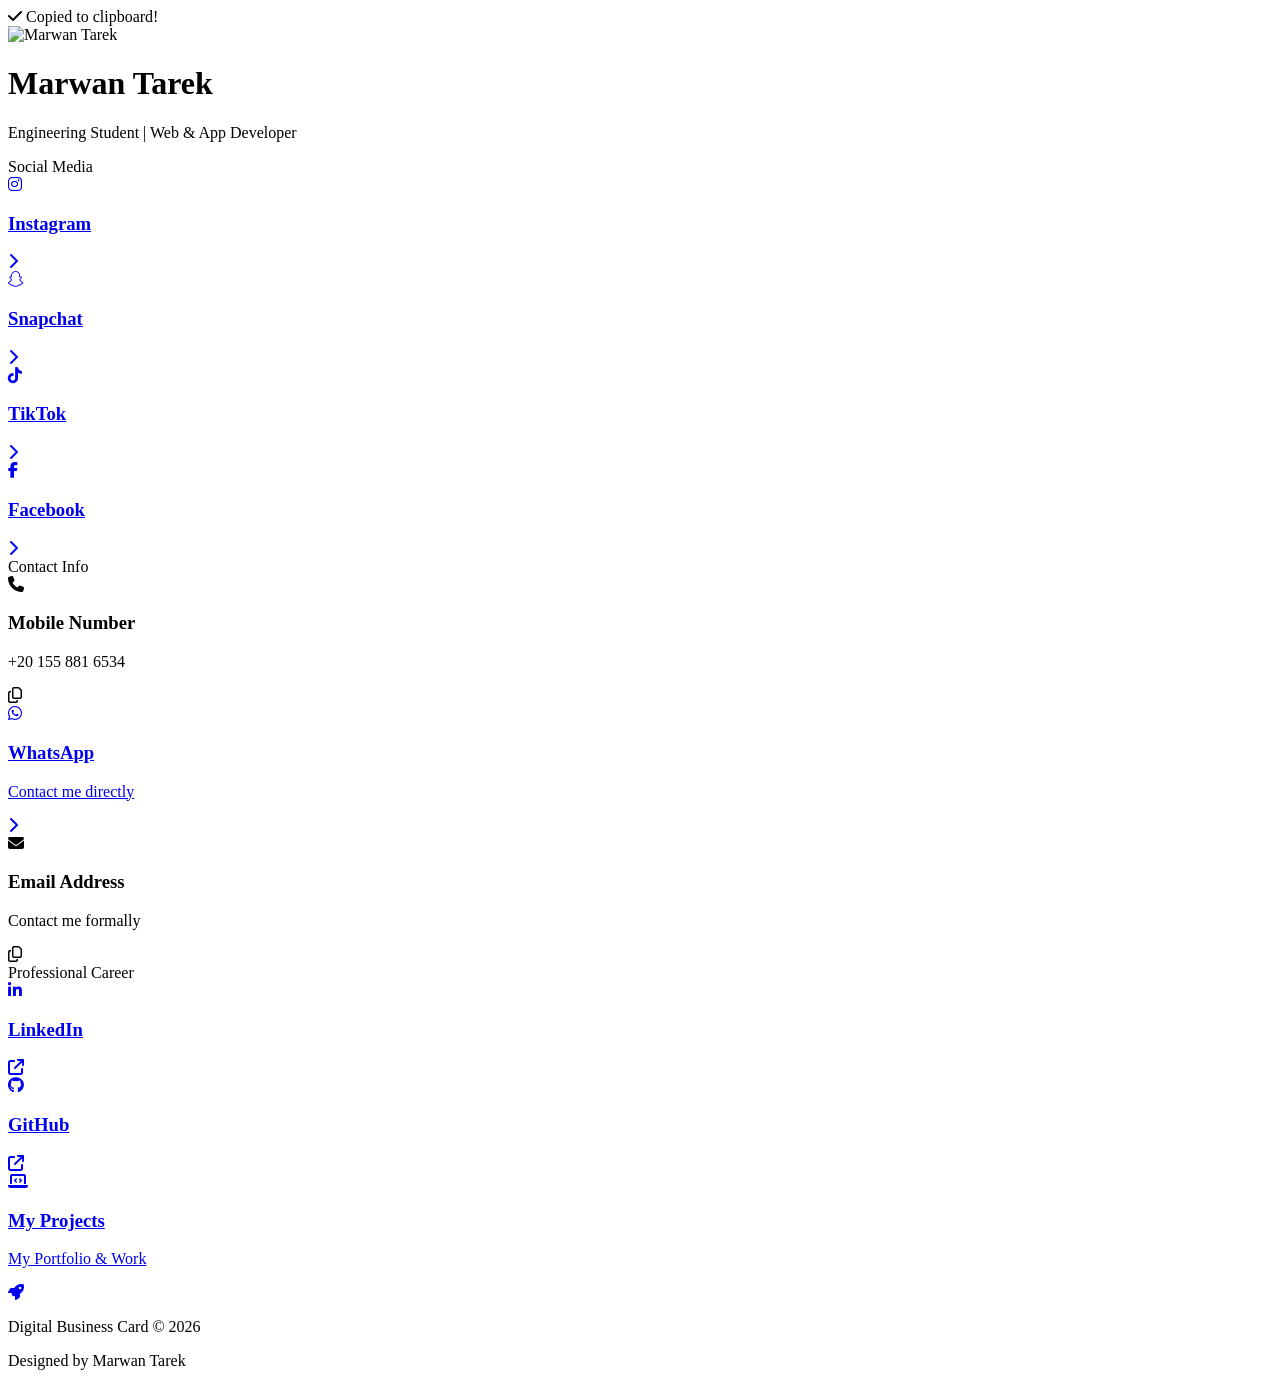
==== index.html @ fdb24382 "Update GitHub username link" ====
<!DOCTYPE html>
<html lang="en">
<head>
    <meta charset="UTF-8">
    <meta name="viewport" content="width=device-width, initial-scale=1.0">
    <title>Marwan Tarek</title>
    <link rel="stylesheet" href="style.css">
    <link rel="stylesheet" href="https://cdnjs.cloudflare.com/ajax/libs/font-awesome/6.4.0/css/all.min.css">
    <link href="https://fonts.googleapis.com/css2?family=Tajawal:wght@400;500;700;800&display=swap" rel="stylesheet">
</head>
<body>

    <div class="background">
        <div class="blob blob-1"></div>
        <div class="blob blob-2"></div>
        <div class="blob blob-3"></div>
    </div>

    <div id="toast"><i class="fa-solid fa-check"></i> Copied to clipboard!</div>

    <div class="container">
        
        <header class="profile-header fade-in">
            <div class="img-box">
                <img src="pic/pic.jpg" alt="Marwan Tarek" class="profile-img">
                <div class="online-dot"></div>
            </div>
            <h1 class="name">Marwan Tarek</h1>
            <p class="bio">Engineering Student | Web & App Developer</p>
        </header>

        <main class="links-wrapper">
            
            <div class="section-title fade-in"><span>Social Media</span></div>

            <a href="https://www.instagram.com/itsengmarwan" target="_blank" class="card instagram fade-in-up delay-1">
                <div class="icon-box"><i class="fa-brands fa-instagram"></i></div>
                <div class="text-box"><h3>Instagram</h3></div>
                <i class="fa-solid fa-chevron-right arrow"></i>
            </a>

            <a href="https://www.snapchat.com/add/mtg-6" target="_blank" class="card snapchat fade-in-up delay-2">
                <div class="icon-box"><i class="fa-brands fa-snapchat"></i></div>
                <div class="text-box"><h3>Snapchat</h3></div>
                <i class="fa-solid fa-chevron-right arrow"></i>
            </a>

            <a href="https://www.tiktok.com/@itsengmarwan" target="_blank" class="card tiktok fade-in-up delay-3">
                <div class="icon-box"><i class="fa-brands fa-tiktok"></i></div>
                <div class="text-box"><h3>TikTok</h3></div>
                <i class="fa-solid fa-chevron-right arrow"></i>
            </a>

            <a href="https://www.facebook.com/share/175hGENDYa/" target="_blank" class="card facebook fade-in-up delay-4">
                <div class="icon-box"><i class="fa-brands fa-facebook-f"></i></div>
                <div class="text-box"><h3>Facebook</h3></div>
                <i class="fa-solid fa-chevron-right arrow"></i>
            </a>

            <div class="section-title fade-in"><span>Contact Info</span></div>

            <div class="card contact-card fade-in-up delay-5" onclick="copyToClipboard('+201558816534')">
                <div class="icon-box phone"><i class="fa-solid fa-phone"></i></div>
                <div class="text-box">
                    <h3>Mobile Number</h3>
                    <p>+20 155 881 6534</p>
                </div>
                <i class="fa-regular fa-copy copy-icon"></i>
            </div>

            <a href="https://wa.me/+201558816534" target="_blank" class="card whatsapp fade-in-up delay-6">
                <div class="icon-box"><i class="fa-brands fa-whatsapp"></i></div>
                <div class="text-box">
                    <h3>WhatsApp</h3>
                    <p>Contact me directly</p>
                </div>
                <i class="fa-solid fa-chevron-right arrow"></i>
            </a>

            <div class="card contact-card fade-in-up delay-7" onclick="copyToClipboard('marwan.120250174@ejust.edu.eg')">
                <div class="icon-box email"><i class="fa-solid fa-envelope"></i></div>
                <div class="text-box email-text">
                    <h3>Email Address</h3>
                    <p>Contact me formally</p>
                </div>
                <i class="fa-regular fa-copy copy-icon"></i>
            </div>

            <div class="section-title fade-in"><span>Professional Career</span></div>

            <a href="https://www.linkedin.com/in/marwan-tarek-4783263a5" target="_blank" class="card linkedin fade-in-up delay-8">
                <div class="icon-box"><i class="fa-brands fa-linkedin-in"></i></div>
                <div class="text-box"><h3>LinkedIn</h3></div>
                <i class="fa-solid fa-arrow-up-right-from-square arrow"></i>
            </a>

            <a href="https://github.com/itsengmarwan" target="_blank" class="card github fade-in-up delay-9">
                <div class="icon-box"><i class="fa-brands fa-github"></i></div>
                <div class="text-box"><h3>GitHub</h3></div>
                <i class="fa-solid fa-arrow-up-right-from-square arrow"></i>
            </a>

            <a href="projects.html" class="card special-project fade-in-up delay-10">
                <div class="icon-box"><i class="fa-solid fa-laptop-code"></i></div>
                <div class="text-box">
                    <h3>My Projects</h3>
                    <p>My Portfolio & Work</p>
                </div>
                <i class="fa-solid fa-rocket arrow"></i>
            </a>

        </main>

        <footer>
            <p>Digital Business Card &copy; 2026</p>
            <p>Designed by <span class="highlight">Marwan Tarek</span></p>
        </footer>
    </div>

    <script src="script.js"></script>
</body>
</html>
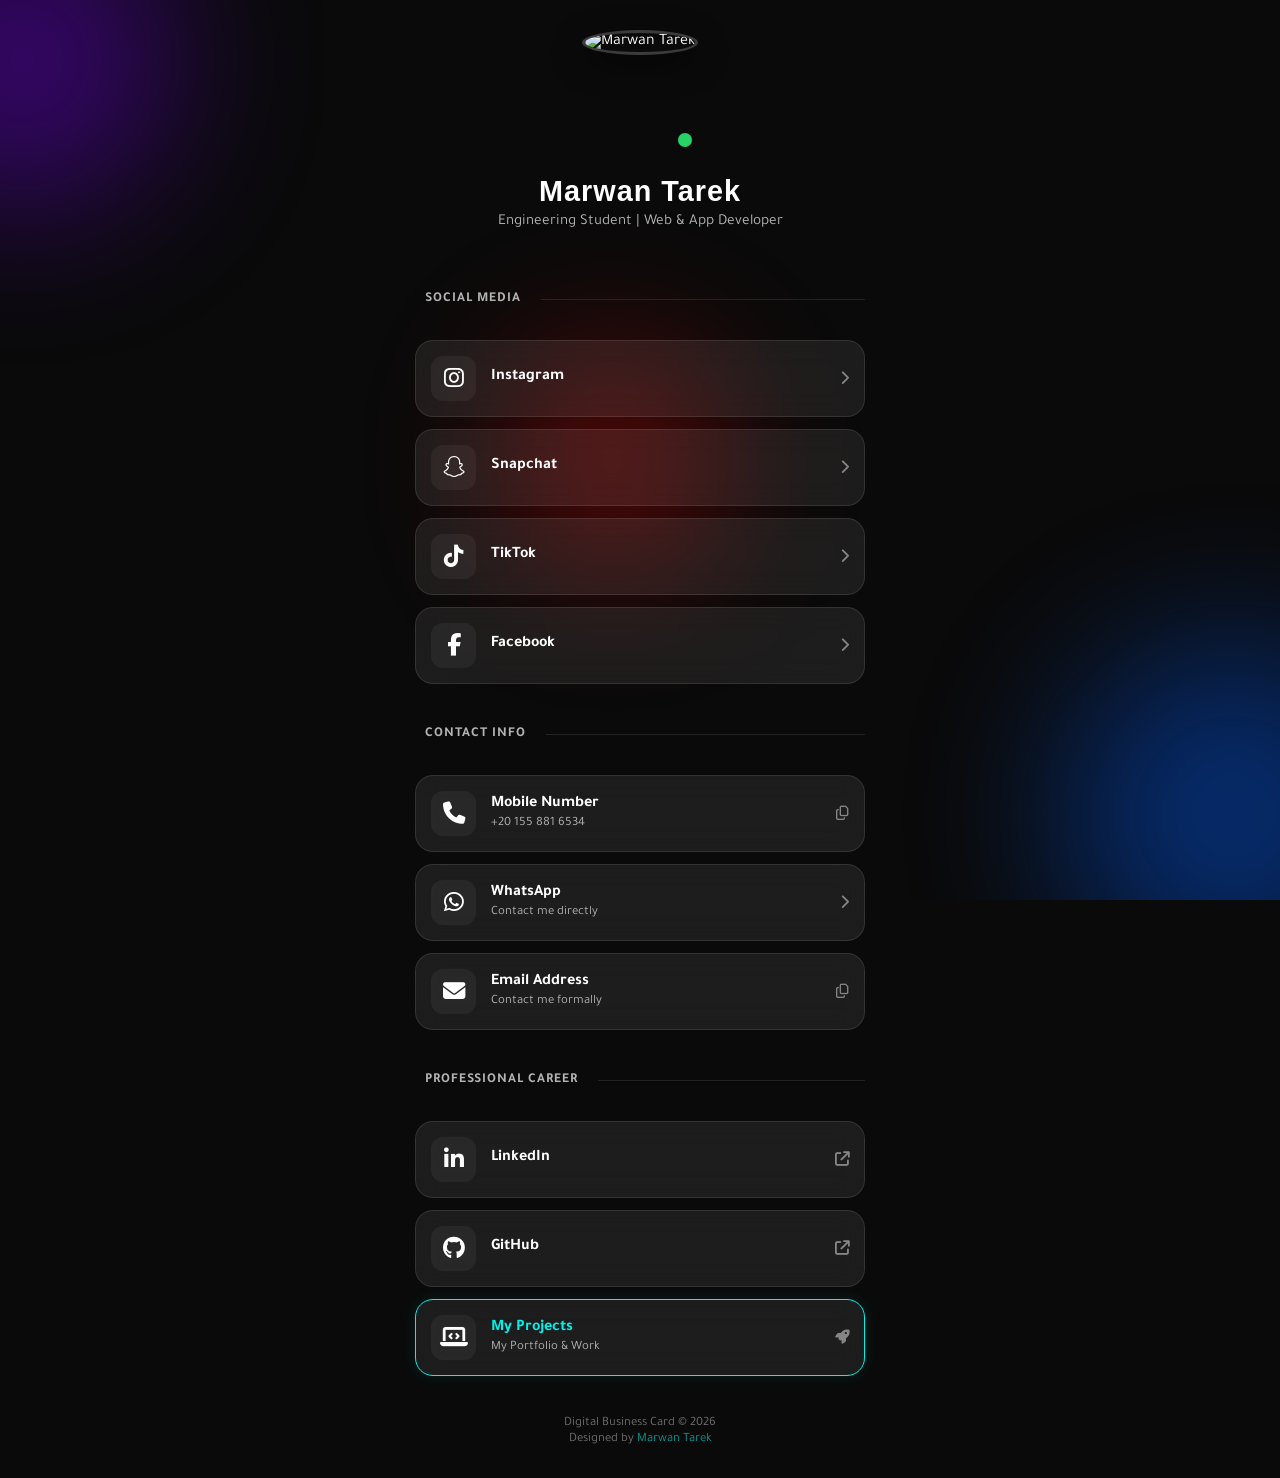
==== commit e99f1b91: "Refresh portfolio links and accessibility" ====
--- a/index.html
+++ b/index.html
@@ -3,6 +3,7 @@
 <head>
     <meta charset="UTF-8">
     <meta name="viewport" content="width=device-width, initial-scale=1.0">
+    <meta name="description" content="Marwan Tarek's digital business card, professional links, and selected web projects.">
     <title>Marwan Tarek</title>
     <link rel="stylesheet" href="style.css">
     <link rel="stylesheet" href="https://cdnjs.cloudflare.com/ajax/libs/font-awesome/6.4.0/css/all.min.css">
@@ -33,25 +34,25 @@
             
             <div class="section-title fade-in"><span>Social Media</span></div>
 
-            <a href="https://www.instagram.com/itsengmarwan" target="_blank" class="card instagram fade-in-up delay-1">
+            <a href="https://www.instagram.com/itsengmarwan" target="_blank" rel="noopener noreferrer" class="card instagram fade-in-up delay-1">
                 <div class="icon-box"><i class="fa-brands fa-instagram"></i></div>
                 <div class="text-box"><h3>Instagram</h3></div>
                 <i class="fa-solid fa-chevron-right arrow"></i>
             </a>
 
-            <a href="https://www.snapchat.com/add/mtg-6" target="_blank" class="card snapchat fade-in-up delay-2">
+            <a href="https://www.snapchat.com/add/mtg-6" target="_blank" rel="noopener noreferrer" class="card snapchat fade-in-up delay-2">
                 <div class="icon-box"><i class="fa-brands fa-snapchat"></i></div>
                 <div class="text-box"><h3>Snapchat</h3></div>
                 <i class="fa-solid fa-chevron-right arrow"></i>
             </a>
 
-            <a href="https://www.tiktok.com/@itsengmarwan" target="_blank" class="card tiktok fade-in-up delay-3">
+            <a href="https://www.tiktok.com/@itsengmarwan" target="_blank" rel="noopener noreferrer" class="card tiktok fade-in-up delay-3">
                 <div class="icon-box"><i class="fa-brands fa-tiktok"></i></div>
                 <div class="text-box"><h3>TikTok</h3></div>
                 <i class="fa-solid fa-chevron-right arrow"></i>
             </a>
 
-            <a href="https://www.facebook.com/share/175hGENDYa/" target="_blank" class="card facebook fade-in-up delay-4">
+            <a href="https://www.facebook.com/share/175hGENDYa/" target="_blank" rel="noopener noreferrer" class="card facebook fade-in-up delay-4">
                 <div class="icon-box"><i class="fa-brands fa-facebook-f"></i></div>
                 <div class="text-box"><h3>Facebook</h3></div>
                 <i class="fa-solid fa-chevron-right arrow"></i>
@@ -59,16 +60,16 @@
 
             <div class="section-title fade-in"><span>Contact Info</span></div>
 
-            <div class="card contact-card fade-in-up delay-5" onclick="copyToClipboard('+201558816534')">
+            <button type="button" class="card contact-card fade-in-up delay-5" onclick="copyToClipboard('+201558816534')" aria-label="Copy mobile number">
                 <div class="icon-box phone"><i class="fa-solid fa-phone"></i></div>
                 <div class="text-box">
                     <h3>Mobile Number</h3>
                     <p>+20 155 881 6534</p>
                 </div>
                 <i class="fa-regular fa-copy copy-icon"></i>
-            </div>
+            </button>
 
-            <a href="https://wa.me/+201558816534" target="_blank" class="card whatsapp fade-in-up delay-6">
+            <a href="https://wa.me/+201558816534" target="_blank" rel="noopener noreferrer" class="card whatsapp fade-in-up delay-6">
                 <div class="icon-box"><i class="fa-brands fa-whatsapp"></i></div>
                 <div class="text-box">
                     <h3>WhatsApp</h3>
@@ -77,24 +78,24 @@
                 <i class="fa-solid fa-chevron-right arrow"></i>
             </a>
 
-            <div class="card contact-card fade-in-up delay-7" onclick="copyToClipboard('marwan.120250174@ejust.edu.eg')">
+            <button type="button" class="card contact-card fade-in-up delay-7" onclick="copyToClipboard('marwan.120250174@ejust.edu.eg')" aria-label="Copy email address">
                 <div class="icon-box email"><i class="fa-solid fa-envelope"></i></div>
                 <div class="text-box email-text">
                     <h3>Email Address</h3>
                     <p>Contact me formally</p>
                 </div>
                 <i class="fa-regular fa-copy copy-icon"></i>
-            </div>
+            </button>
 
             <div class="section-title fade-in"><span>Professional Career</span></div>
 
-            <a href="https://www.linkedin.com/in/marwan-tarek-4783263a5" target="_blank" class="card linkedin fade-in-up delay-8">
+            <a href="https://www.linkedin.com/in/marwan-abosalem-4783263a5" target="_blank" rel="noopener noreferrer" class="card linkedin fade-in-up delay-8">
                 <div class="icon-box"><i class="fa-brands fa-linkedin-in"></i></div>
                 <div class="text-box"><h3>LinkedIn</h3></div>
                 <i class="fa-solid fa-arrow-up-right-from-square arrow"></i>
             </a>
 
-            <a href="https://github.com/itsengmarwan" target="_blank" class="card github fade-in-up delay-9">
+            <a href="https://github.com/itsengmarwan" target="_blank" rel="noopener noreferrer" class="card github fade-in-up delay-9">
                 <div class="icon-box"><i class="fa-brands fa-github"></i></div>
                 <div class="text-box"><h3>GitHub</h3></div>
                 <i class="fa-solid fa-arrow-up-right-from-square arrow"></i>
--- a/style.css
+++ b/style.css
@@ -0,0 +1,254 @@
+/* ================= المتغيرات والألوان ================= */
+:root {
+    --bg-dark: #0a0a0a;
+    --text-primary: #ffffff;
+    --text-secondary: #b3b3b3;
+    --glass-bg: rgba(255, 255, 255, 0.08);
+    --glass-border: rgba(255, 255, 255, 0.1);
+    --primary-accent: #00f2ea;
+    --card-radius: 18px;
+}
+
+* { margin: 0; padding: 0; box-sizing: border-box; -webkit-tap-highlight-color: transparent; }
+
+:focus-visible { outline: 3px solid var(--primary-accent); outline-offset: 4px; }
+button.card { width: 100%; font: inherit; text-align: left; }
+
+body {
+    font-family: 'Tajawal', sans-serif;
+    background-color: var(--bg-dark);
+    color: var(--text-primary);
+    min-height: 100vh;
+    display: flex;
+    justify-content: center;
+    overflow-x: hidden;
+    padding: 30px 15px;
+    direction: ltr; /* جعل الاتجاه من اليسار لليمين لأن النصوص إنجليزية */
+}
+
+/* ================= الخلفية المتحركة ================= */
+.background {
+    position: fixed; top: 0; left: 0; width: 100%; height: 100%; z-index: -1; overflow: hidden;
+}
+.blob {
+    position: absolute; border-radius: 50%; filter: blur(80px); opacity: 0.4;
+    animation: float 10s infinite alternate;
+}
+.blob-1 { top: -10%; left: -10%; width: 300px; height: 300px; background: #7b00ff; }
+.blob-2 { bottom: -10%; right: -10%; width: 350px; height: 350px; background: #005eff; animation-delay: -5s; }
+.blob-3 { top: 40%; left: 40%; width: 200px; height: 200px; background: #ff0000; animation-duration: 15s; }
+
+@keyframes float {
+    0% { transform: translate(0, 0); }
+    100% { transform: translate(30px, 50px); }
+}
+
+/* ================= الحاوية والهيدر ================= */
+.container { width: 100%; max-width: 450px; z-index: 1; }
+.profile-header { text-align: center; margin-bottom: 30px; }
+
+.img-box { position: relative; width: 130px; height: 130px; margin: 0 auto 15px; }
+.profile-img {
+    width: 100%; height: 100%; border-radius: 50%; object-fit: cover;
+    border: 3px solid rgba(255,255,255,0.2); box-shadow: 0 10px 30px rgba(0,0,0,0.5);
+}
+.online-dot {
+    position: absolute; bottom: 10px; right: 10px;
+    width: 20px; height: 20px; background: #25D366;
+    border: 3px solid var(--bg-dark); border-radius: 50%;
+}
+.name { font-size: 1.8rem; font-weight: 800; letter-spacing: 1px; margin-bottom: 5px; }
+.bio { color: var(--text-secondary); font-size: 0.95rem; margin-bottom: 8px; }
+
+/* ================= عناوين الأقسام ================= */
+.section-title {
+    display: flex; align-items: center; margin: 25px 0 15px;
+    color: var(--text-secondary); font-size: 0.85rem; font-weight: bold; text-transform: uppercase; letter-spacing: 1px;
+}
+.section-title span { padding: 5px 10px; border-radius: 8px; z-index: 2; }
+.section-title::after {
+    content: ''; flex-grow: 1; height: 1px; background: var(--glass-border); margin-left: 10px;
+}
+
+/* ================= الكروت ================= */
+.links-wrapper { display: flex; flex-direction: column; gap: 12px; }
+
+.card {
+    display: flex; align-items: center;
+    background: var(--glass-bg);
+    border: 1px solid var(--glass-border);
+    border-radius: var(--card-radius);
+    padding: 15px;
+    text-decoration: none;
+    color: var(--text-primary);
+    backdrop-filter: blur(15px);
+    transition: all 0.3s cubic-bezier(0.25, 0.8, 0.25, 1);
+    position: relative; overflow: hidden;
+    cursor: pointer;
+}
+.card:hover { transform: translateY(-3px); border-color: rgba(255,255,255,0.3); background: rgba(255,255,255,0.12); }
+.card:active { transform: scale(0.98); }
+
+.icon-box {
+    width: 45px; height: 45px; border-radius: 12px;
+    display: flex; align-items: center; justify-content: center;
+    font-size: 1.4rem; margin-right: 15px; /* تم التعديل لتناسب LTR */
+    background: rgba(255,255,255,0.05);
+    transition: 0.3s;
+}
+.text-box { flex-grow: 1; }
+.text-box h3 { font-size: 1rem; font-weight: 700; margin-bottom: 2px; }
+.text-box p { font-size: 0.8rem; color: var(--text-secondary); }
+.arrow, .copy-icon { font-size: 0.9rem; color: var(--text-secondary); opacity: 0.7; }
+
+/* ================= ألوان البرامج ================= */
+.instagram:hover .icon-box { background: linear-gradient(45deg, #f09433, #dc2743, #bc1888); color: #fff; }
+.snapchat:hover .icon-box { background: #FFFC00; color: #000; }
+.tiktok:hover .icon-box { background: #000; color: #fff; text-shadow: -1.5px -1.5px 0 #00f2ea , 1.5px 1.5px 0 #f20000; border: 1px solid #333; }
+.whatsapp:hover .icon-box { background: #25D366; color: #fff; }
+.linkedin:hover .icon-box { background: #0a66c2; color: #fff; }
+.facebook:hover .icon-box { background: #1877f2; color: #fff; }
+.github:hover .icon-box { background: #fff; color: #000; }
+.contact-card:hover .icon-box.phone { background: #0179ff; color: #fff; }
+.contact-card:hover .icon-box.email { background: #ffffff; color: #000000; }
+
+/* كارت المشاريع */
+.special-project { border: 1px solid var(--primary-accent); box-shadow: 0 0 15px rgba(0, 242, 234, 0.1); }
+.special-project:hover .icon-box { background: var(--primary-accent); color: #000; }
+.special-project h3 { color: var(--primary-accent); }
+
+/* ================= الأنيميشن ================= */
+.fade-in { opacity: 0; animation: fadeIn 0.8s forwards; }
+.fade-in-up { opacity: 0; transform: translateY(20px); animation: fadeInUp 0.6s forwards; }
+
+.delay-1 { animation-delay: 0.1s; } .delay-2 { animation-delay: 0.2s; } .delay-3 { animation-delay: 0.3s; }
+.delay-4 { animation-delay: 0.4s; } .delay-5 { animation-delay: 0.5s; } .delay-6 { animation-delay: 0.6s; }
+.delay-7 { animation-delay: 0.7s; } .delay-8 { animation-delay: 0.8s; } .delay-9 { animation-delay: 0.9s; }
+.delay-10 { animation-delay: 1.0s; }
+
+@keyframes fadeIn { to { opacity: 1; } }
+@keyframes fadeInUp { to { opacity: 1; transform: translateY(0); } }
+
+/* ================= التوست ================= */
+#toast {
+    visibility: hidden; min-width: 250px; background-color: rgba(30, 30, 30, 0.9); color: #fff;
+    text-align: center; border-radius: 50px; padding: 12px 20px; position: fixed;
+    z-index: 100; left: 50%; bottom: 40px; transform: translateX(-50%); font-size: 0.95rem;
+    box-shadow: 0 5px 20px rgba(0,0,0,0.4); border: 1px solid var(--primary-accent);
+    backdrop-filter: blur(5px); display: flex; align-items: center; justify-content: center; gap: 10px;
+}
+#toast.show { visibility: visible; animation: fadein 0.4s, fadeout 0.4s 2.5s; }
+
+@keyframes fadein { from {bottom: 0; opacity: 0;} to {bottom: 40px; opacity: 1;} }
+@keyframes fadeout { from {bottom: 40px; opacity: 1;} to {bottom: 0; opacity: 0;} }
+
+footer { margin-top: 40px; text-align: center; font-size: 0.8rem; color: var(--text-secondary); opacity: 0.6; }
+.highlight { color: var(--primary-accent); }
+/* ================= تنسيقات صفحة المشاريع ================= */
+
+/* توسيع الحاوية في صفحة المشاريع */
+.projects-container {
+    max-width: 800px; /* عرض أكبر ليستوعب الكروت */
+}
+
+/* الهيدر وزر الرجوع */
+.projects-header {
+    text-align: left; /* محاذاة لليسار */
+    margin-bottom: 40px;
+}
+.projects-header h1 {
+    font-size: 2rem; margin-bottom: 5px; color: var(--primary-accent);
+}
+.projects-header p {
+    color: var(--text-secondary);
+}
+.back-btn {
+    display: inline-flex; align-items: center; gap: 8px;
+    color: var(--text-primary); text-decoration: none;
+    margin-bottom: 20px; font-weight: bold; opacity: 0.8; transition: 0.3s;
+}
+.back-btn:hover { color: var(--primary-accent); transform: translateX(-5px); }
+
+/* الشبكة (Grid System) */
+.projects-grid {
+    display: grid;
+    grid-template-columns: repeat(auto-fit, minmax(300px, 1fr)); /* تجاوب تلقائي */
+    gap: 25px;
+}
+
+/* كارت المشروع */
+.project-card {
+    background: var(--glass-bg);
+    border: 1px solid var(--glass-border);
+    border-radius: 20px;
+    overflow: hidden; /* لمنع خروج الصورة */
+    transition: 0.3s;
+    display: flex; flex-direction: column;
+}
+
+.project-card:hover {
+    transform: translateY(-5px);
+    border-color: rgba(255,255,255,0.3);
+    box-shadow: 0 10px 30px rgba(0,0,0,0.3);
+}
+
+/* صورة المشروع */
+.project-img {
+    width: 100%; height: 180px; overflow: hidden;
+}
+.project-img img {
+    width: 100%; height: 100%; object-fit: cover;
+    transition: 0.5s;
+}
+.project-card:hover .project-img img {
+    transform: scale(1.05); /* زووم بسيط عند الهوفر */
+}
+
+/* محتوى المشروع */
+.project-content {
+    padding: 20px;
+    display: flex; flex-direction: column; flex-grow: 1;
+}
+.project-content h3 {
+    font-size: 1.2rem; margin-bottom: 10px; color: var(--text-primary);
+}
+.project-content p {
+    font-size: 0.9rem; color: var(--text-secondary); line-height: 1.5; margin-bottom: 15px; flex-grow: 1;
+}
+
+/* التاجز (Tech Stack) */
+.tech-stack {
+    display: flex; gap: 8px; flex-wrap: wrap; margin-bottom: 20px;
+}
+.tech-stack span {
+    background: rgba(255,255,255,0.1);
+    color: var(--primary-accent);
+    padding: 4px 10px; border-radius: 50px;
+    font-size: 0.75rem; font-weight: bold;
+}
+
+/* أزرار المشروع */
+.project-links {
+    display: flex; gap: 10px;
+}
+.btn-visit, .btn-code {
+    flex: 1; text-align: center;
+    padding: 10px; border-radius: 12px;
+    text-decoration: none; font-size: 0.9rem; font-weight: bold;
+    transition: 0.3s; display: flex; align-items: center; justify-content: center; gap: 8px;
+}
+
+.btn-visit {
+    background: var(--primary-accent); color: #000;
+}
+.btn-visit:hover { opacity: 0.9; }
+
+.btn-code {
+    border: 1px solid var(--text-secondary); color: var(--text-primary);
+}
+.btn-code:hover { background: #fff; color: #000; border-color: #fff; }
+
+@media (prefers-reduced-motion: reduce) {
+    html { scroll-behavior: auto; }
+    *, *::before, *::after { animation-duration: 0.01ms !important; animation-iteration-count: 1 !important; transition-duration: 0.01ms !important; }
+}
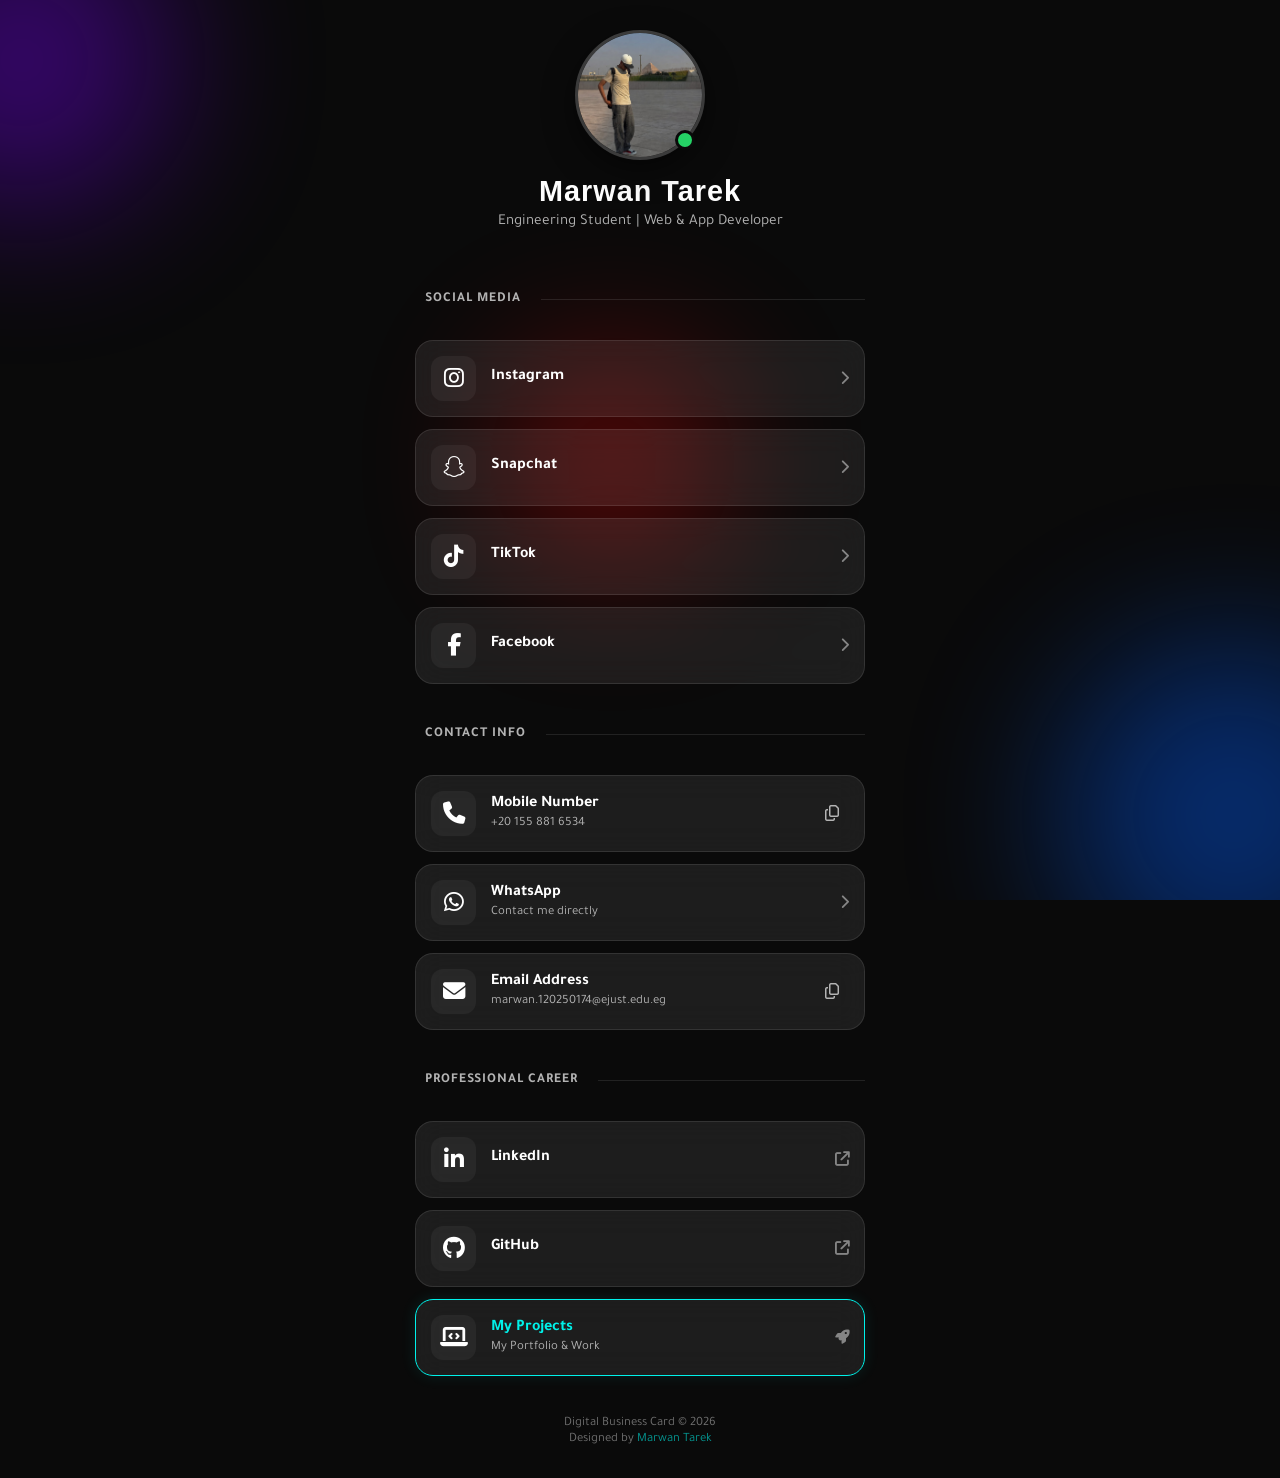
==== commit c3686654: "^_^" ====
--- a/index.html
+++ b/index.html
@@ -17,7 +17,7 @@
         <div class="blob blob-3"></div>
     </div>
 
-    <div id="toast"><i class="fa-solid fa-check"></i> Copied to clipboard!</div>
+    <div id="toast" role="status" aria-live="polite" aria-atomic="true"><i class="fa-solid fa-check" aria-hidden="true"></i><span>Copied to clipboard!</span></div>
 
     <div class="container">
         
@@ -32,7 +32,7 @@
 
         <main class="links-wrapper">
             
-            <div class="section-title fade-in"><span>Social Media</span></div>
+            <h2 class="section-title fade-in"><span>Social Media</span></h2>
 
             <a href="https://www.instagram.com/itsengmarwan" target="_blank" rel="noopener noreferrer" class="card instagram fade-in-up delay-1">
                 <div class="icon-box"><i class="fa-brands fa-instagram"></i></div>
@@ -58,18 +58,22 @@
                 <i class="fa-solid fa-chevron-right arrow"></i>
             </a>
 
-            <div class="section-title fade-in"><span>Contact Info</span></div>
+            <h2 class="section-title fade-in"><span>Contact Info</span></h2>
 
-            <button type="button" class="card contact-card fade-in-up delay-5" onclick="copyToClipboard('+201558816534')" aria-label="Copy mobile number">
-                <div class="icon-box phone"><i class="fa-solid fa-phone"></i></div>
-                <div class="text-box">
-                    <h3>Mobile Number</h3>
-                    <p>+20 155 881 6534</p>
-                </div>
-                <i class="fa-regular fa-copy copy-icon"></i>
-            </button>
+            <div class="card contact-card fade-in-up delay-5">
+                <a class="contact-link" href="tel:+201558816534">
+                    <div class="icon-box phone"><i class="fa-solid fa-phone" aria-hidden="true"></i></div>
+                    <div class="text-box">
+                        <h3>Mobile Number</h3>
+                        <p>+20 155 881 6534</p>
+                    </div>
+                </a>
+                <button type="button" class="copy-button" data-copy-value="+201558816534" aria-label="Copy mobile number" title="Copy mobile number">
+                    <i class="fa-regular fa-copy" aria-hidden="true"></i>
+                </button>
+            </div>
 
-            <a href="https://wa.me/+201558816534" target="_blank" rel="noopener noreferrer" class="card whatsapp fade-in-up delay-6">
+            <a href="https://wa.me/201558816534" target="_blank" rel="noopener noreferrer" class="card whatsapp fade-in-up delay-6">
                 <div class="icon-box"><i class="fa-brands fa-whatsapp"></i></div>
                 <div class="text-box">
                     <h3>WhatsApp</h3>
@@ -78,16 +82,20 @@
                 <i class="fa-solid fa-chevron-right arrow"></i>
             </a>
 
-            <button type="button" class="card contact-card fade-in-up delay-7" onclick="copyToClipboard('marwan.120250174@ejust.edu.eg')" aria-label="Copy email address">
-                <div class="icon-box email"><i class="fa-solid fa-envelope"></i></div>
-                <div class="text-box email-text">
-                    <h3>Email Address</h3>
-                    <p>Contact me formally</p>
-                </div>
-                <i class="fa-regular fa-copy copy-icon"></i>
-            </button>
+            <div class="card contact-card fade-in-up delay-7">
+                <a class="contact-link" href="mailto:marwan.120250174@ejust.edu.eg">
+                    <div class="icon-box email"><i class="fa-solid fa-envelope" aria-hidden="true"></i></div>
+                    <div class="text-box email-text">
+                        <h3>Email Address</h3>
+                        <p>marwan.120250174@ejust.edu.eg</p>
+                    </div>
+                </a>
+                <button type="button" class="copy-button" data-copy-value="marwan.120250174@ejust.edu.eg" aria-label="Copy email address" title="Copy email address">
+                    <i class="fa-regular fa-copy" aria-hidden="true"></i>
+                </button>
+            </div>
 
-            <div class="section-title fade-in"><span>Professional Career</span></div>
+            <h2 class="section-title fade-in"><span>Professional Career</span></h2>
 
             <a href="https://www.linkedin.com/in/marwan-abosalem-4783263a5" target="_blank" rel="noopener noreferrer" class="card linkedin fade-in-up delay-8">
                 <div class="icon-box"><i class="fa-brands fa-linkedin-in"></i></div>
@@ -113,7 +121,7 @@
         </main>
 
         <footer>
-            <p>Digital Business Card &copy; 2026</p>
+            <p>Digital Business Card &copy; <span data-current-year>2026</span></p>
             <p>Designed by <span class="highlight">Marwan Tarek</span></p>
         </footer>
     </div>
--- a/style.css
+++ b/style.css
@@ -12,8 +12,6 @@
 * { margin: 0; padding: 0; box-sizing: border-box; -webkit-tap-highlight-color: transparent; }
 
 :focus-visible { outline: 3px solid var(--primary-accent); outline-offset: 4px; }
-button.card { width: 100%; font: inherit; text-align: left; }
-
 body {
     font-family: 'Tajawal', sans-serif;
     background-color: var(--bg-dark);
@@ -96,10 +94,22 @@
     background: rgba(255,255,255,0.05);
     transition: 0.3s;
 }
+.contact-link {
+    display: flex; align-items: center; flex: 1; min-width: 0;
+    color: inherit; text-decoration: none;
+}
 .text-box { flex-grow: 1; }
 .text-box h3 { font-size: 1rem; font-weight: 700; margin-bottom: 2px; }
 .text-box p { font-size: 0.8rem; color: var(--text-secondary); }
 .arrow, .copy-icon { font-size: 0.9rem; color: var(--text-secondary); opacity: 0.7; }
+.copy-button {
+    flex: 0 0 auto; border: 0; border-radius: 8px; padding: 10px;
+    background: transparent; color: var(--text-secondary); font-size: 1rem;
+    cursor: pointer; transition: color 0.2s, background 0.2s;
+}
+.copy-button:hover { color: var(--primary-accent); background: rgba(255,255,255,0.08); }
+.contact-card .icon-box { flex: 0 0 45px; }
+.contact-card .text-box { overflow-wrap: anywhere; }
 
 /* ================= ألوان البرامج ================= */
 .instagram:hover .icon-box { background: linear-gradient(45deg, #f09433, #dc2743, #bc1888); color: #fff; }
@@ -172,7 +182,7 @@
 /* الشبكة (Grid System) */
 .projects-grid {
     display: grid;
-    grid-template-columns: repeat(auto-fit, minmax(300px, 1fr)); /* تجاوب تلقائي */
+    grid-template-columns: repeat(auto-fit, minmax(min(100%, 300px), 1fr)); /* تجاوب تلقائي */
     gap: 25px;
 }
 
